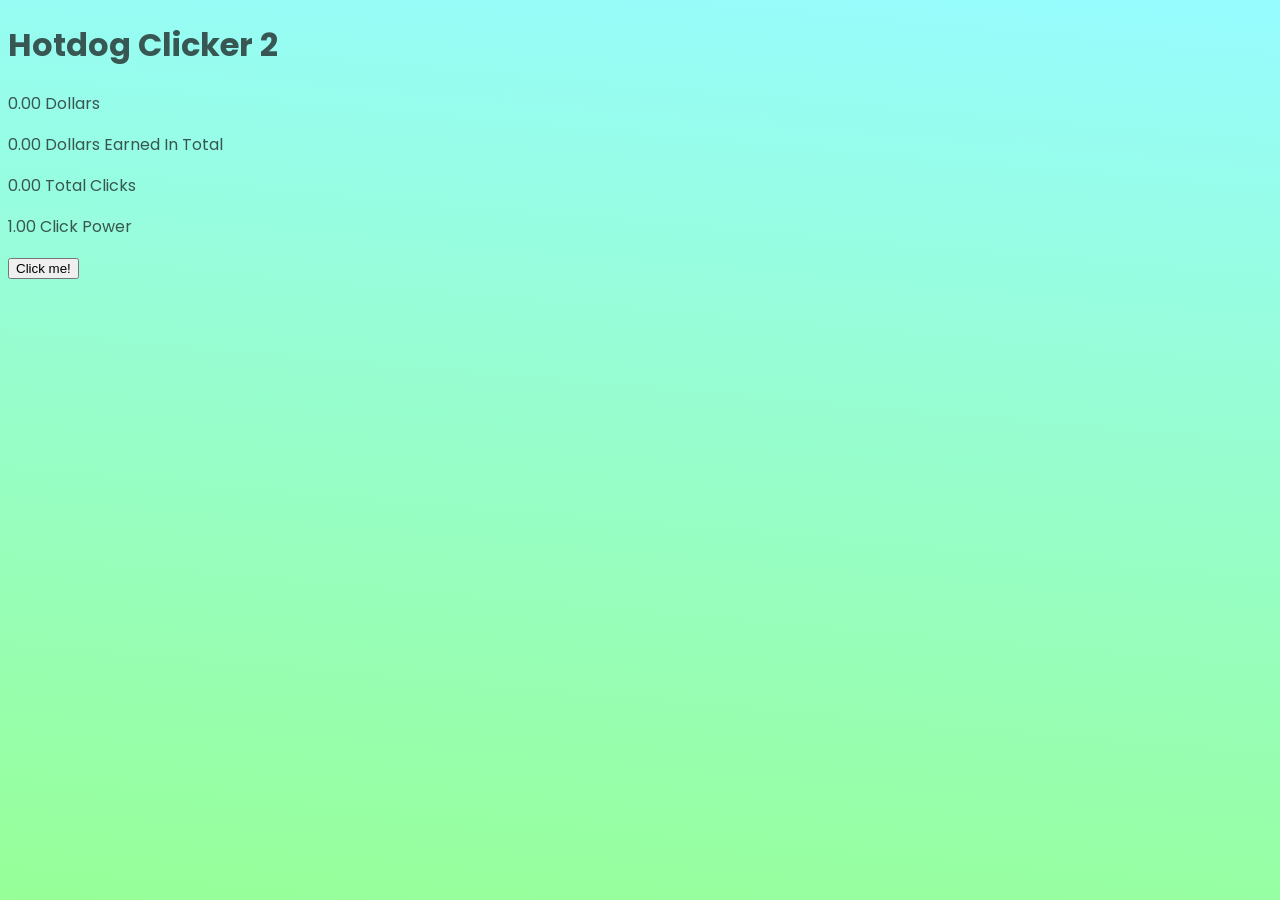
==== pages/index.html @ 62376025 "._." ====
<!DOCTYPE html>
<html lang="en">
<head>
    <meta charset="UTF-8">
    <meta name="viewport" content="width=device-width, initial-scale=1.0">
    <link rel="stylesheet" href="./css/index.css">
    <title>HOTDOG CLICKER 2</title>
</head>
<body>
    <h1>Hotdog Clicker 2</h1>

    <section id="stats">
        <p><span>0</span> Dollars</p>
        <p><span>0</span> Dollars Earned In Total</p>
        <p><span>0</span> Total Clicks</p>
        <p><span>1</span> Click Power</p>
    </section>

    <section id="game">
        <button>Click me!</button>
    </section>

    <script src="./js/test.js"></script>
</body>
</html>
---- pages/css/index.css ----
@import url('https://fonts.googleapis.com/css2?family=Poppins:ital,wght@0,100;0,200;0,300;0,400;0,500;0,600;0,700;0,800;0,900;1,100;1,200;1,300;1,400;1,500;1,600;1,700;1,800;1,900&display=swap');

:root {
    font-family: "Poppins", system-ui, sans-serif;
    text-decoration: none;
    color: #111111b4;
}

html {
    min-height: 100%;
}

body {
    background-image: linear-gradient(5deg, #97ff97, #97fcff);
}
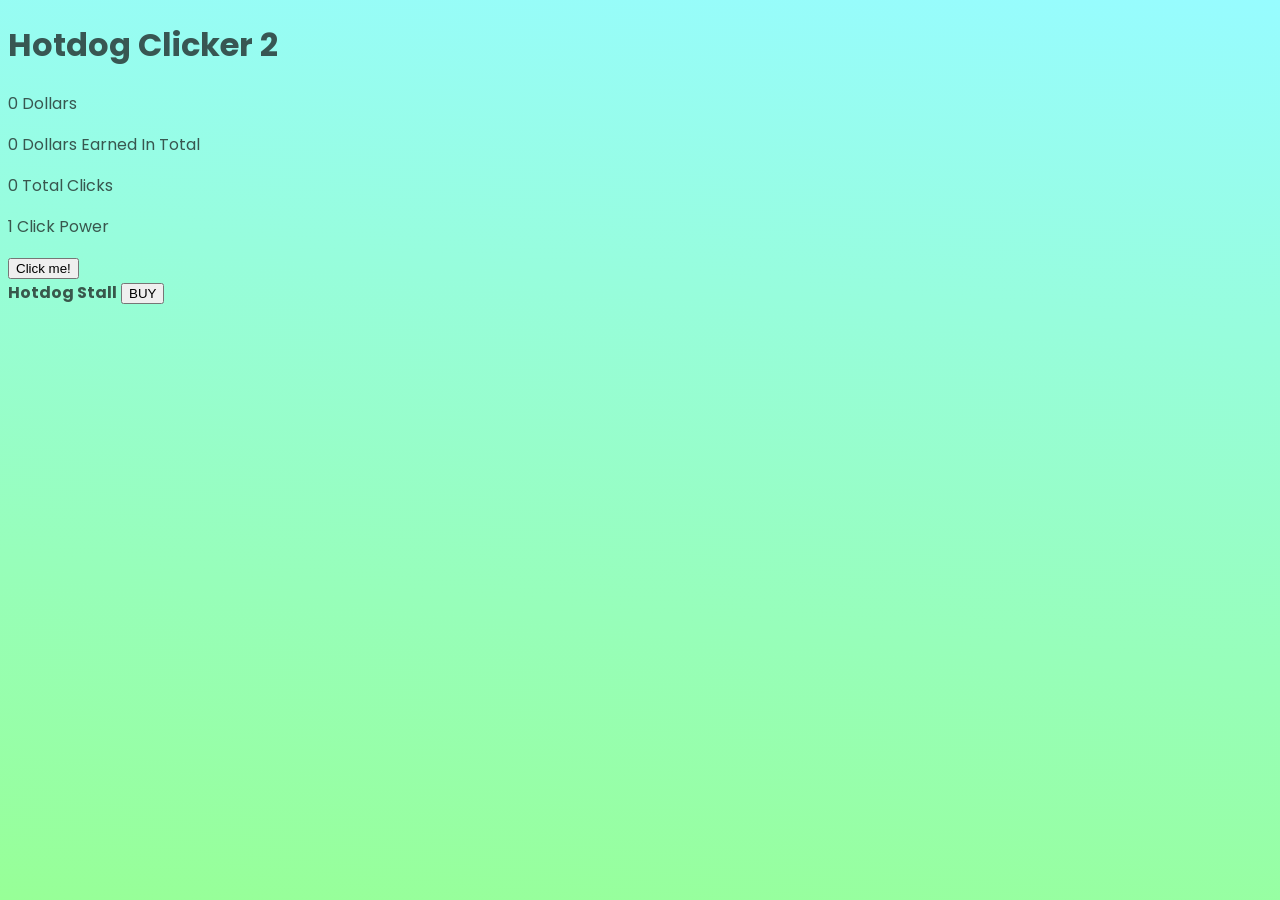
==== commit cb2131eb: "idk" ====
--- a/pages/index.html
+++ b/pages/index.html
@@ -20,6 +20,13 @@
         <button>Click me!</button>
     </section>
 
+    <section id="store">
+        <section>
+            <b>Hotdog Stall</b>
+            <button>BUY</button>
+        </section>
+    </section>
+
     <script src="./js/test.js"></script>
 </body>
 </html>
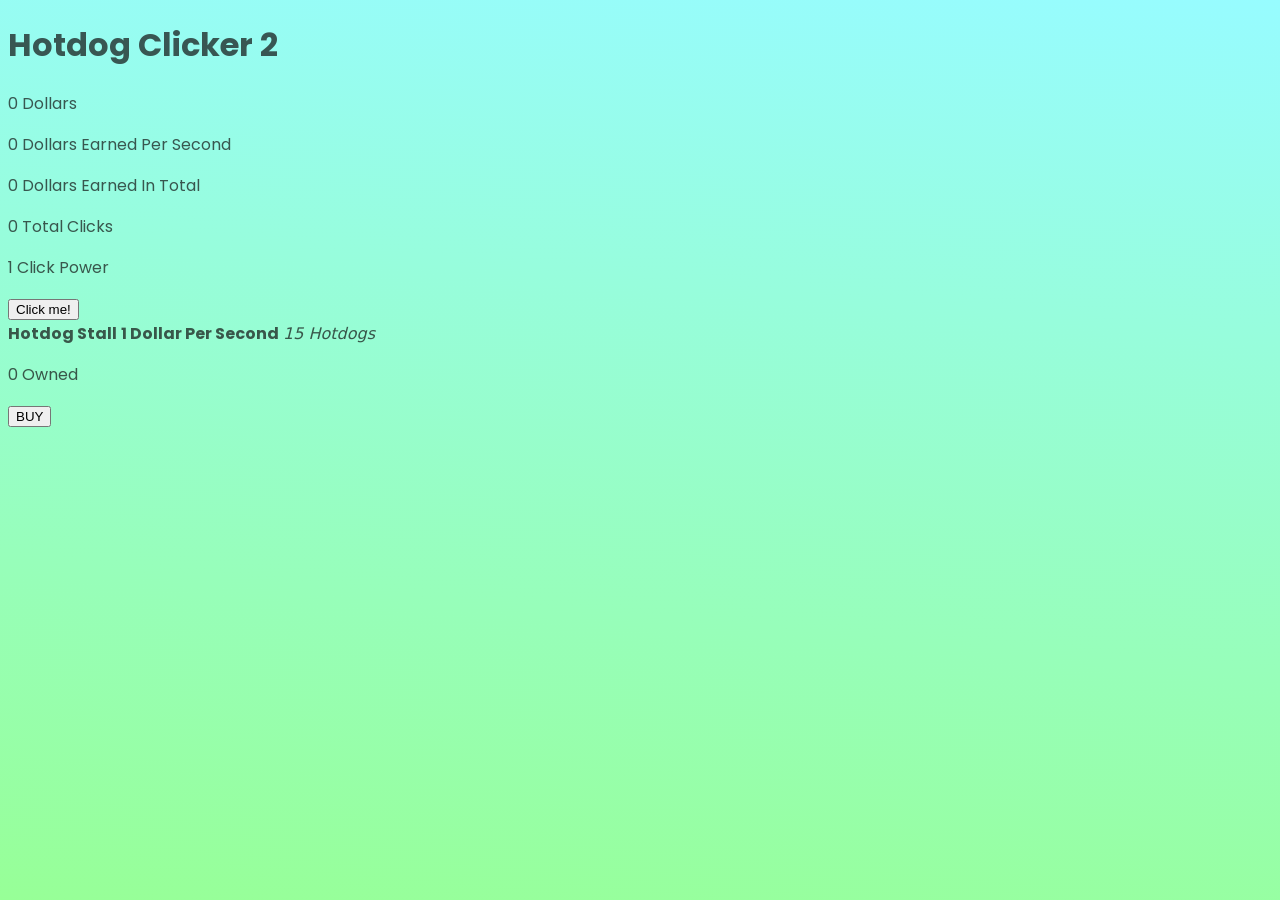
==== commit 1abdc191: "idk lol" ====
--- a/pages/index.html
+++ b/pages/index.html
@@ -11,6 +11,7 @@
 
     <section id="stats">
         <p><span>0</span> Dollars</p>
+        <p><span>0</span> Dollars Earned Per Second</p>
         <p><span>0</span> Dollars Earned In Total</p>
         <p><span>0</span> Total Clicks</p>
         <p><span>1</span> Click Power</p>
@@ -23,6 +24,9 @@
     <section id="store">
         <section>
             <b>Hotdog Stall</b>
+            <strong><span>1</span> Dollar Per Second</strong>
+            <em><span>15</span> Hotdogs</em>
+            <p><span>0</span> Owned</p>
             <button>BUY</button>
         </section>
     </section>
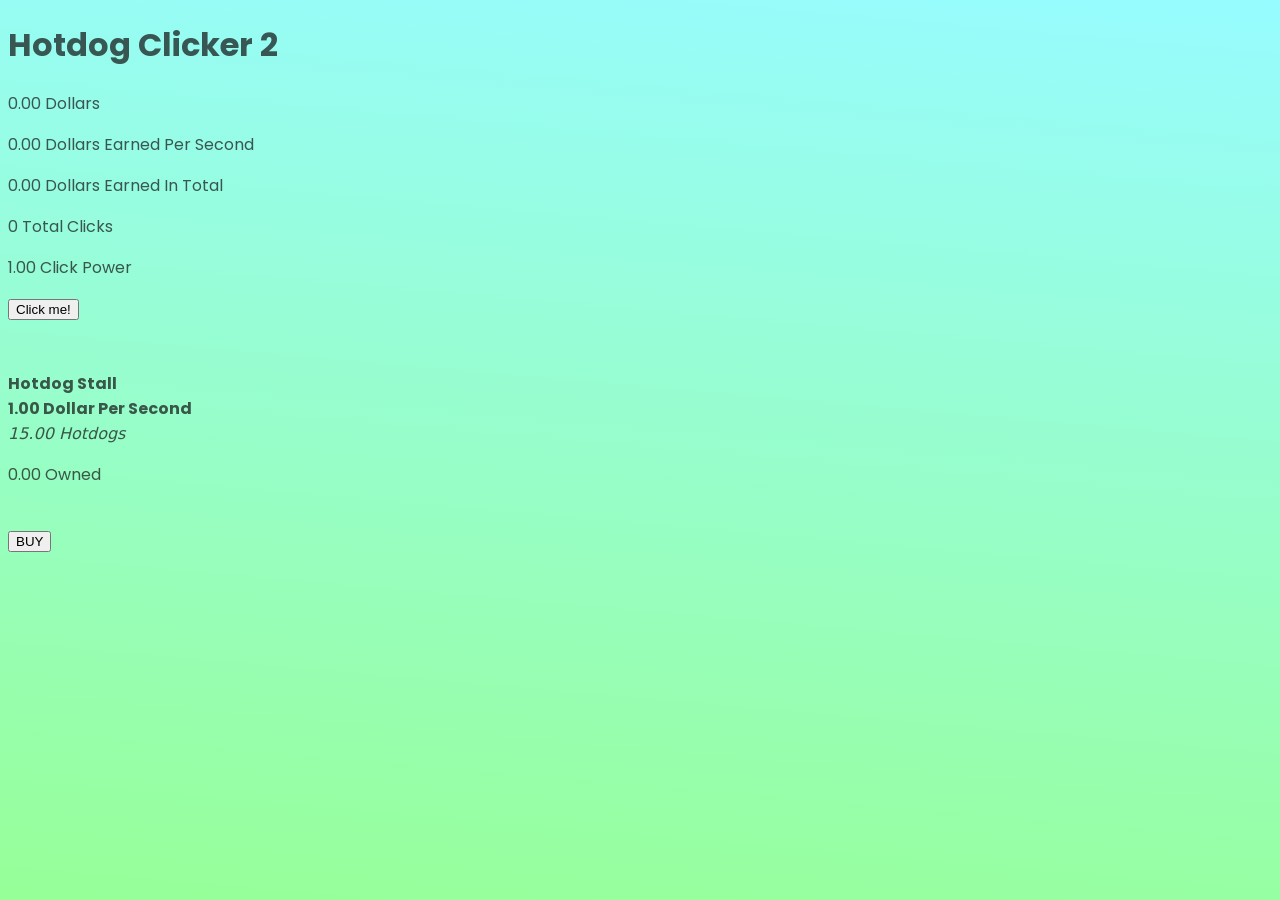
==== commit cf1f4be6: "oh my god" ====
--- a/pages/index.html
+++ b/pages/index.html
@@ -21,12 +21,18 @@
         <button>Click me!</button>
     </section>
 
-    <section id="store">
+    <br><br>
+
+    <section id="builds">
         <section>
             <b>Hotdog Stall</b>
+            <br>
             <strong><span>1</span> Dollar Per Second</strong>
+            <br>
             <em><span>15</span> Hotdogs</em>
+            <br>
             <p><span>0</span> Owned</p>
+            <br>
             <button>BUY</button>
         </section>
     </section>
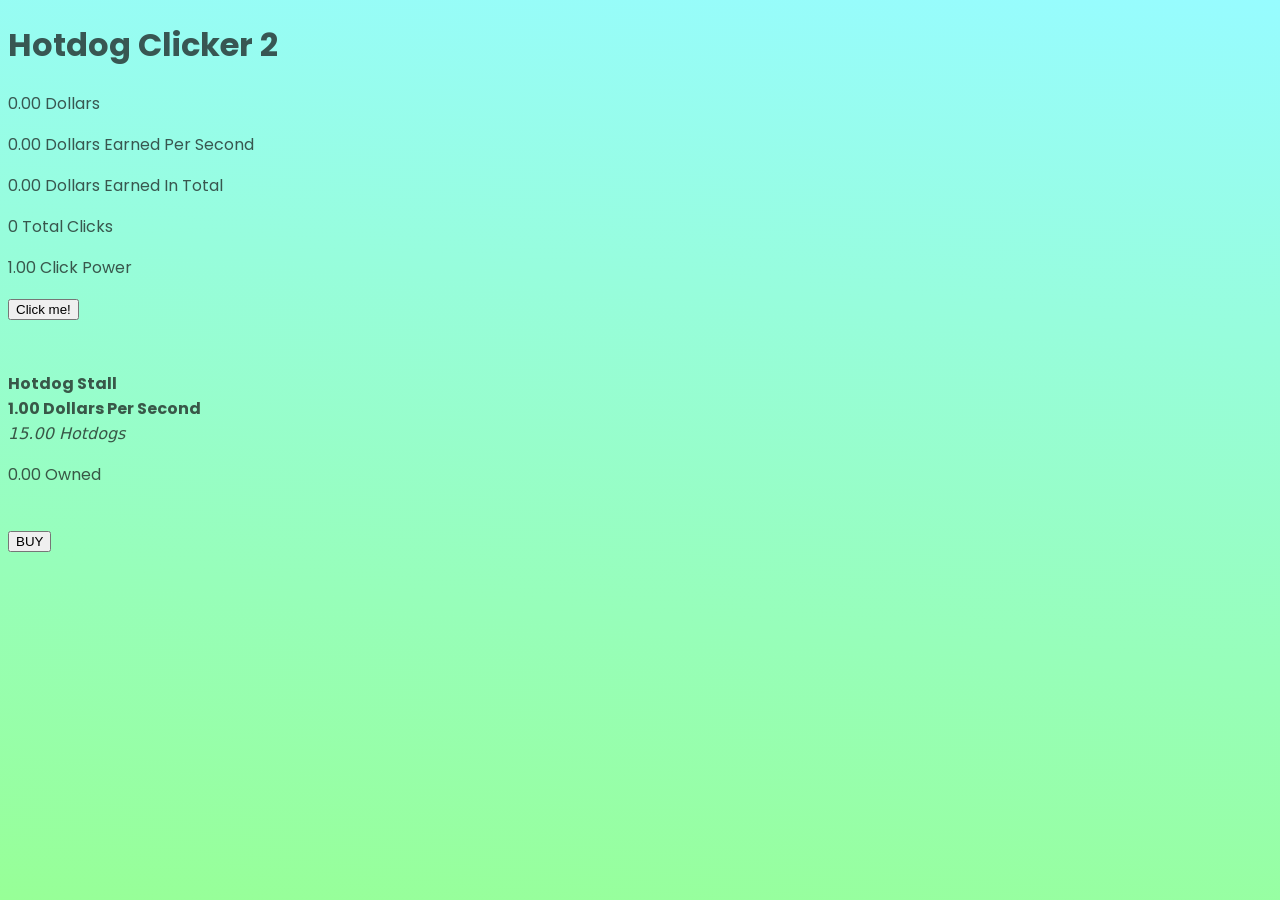
==== commit 963c3b05: "wook" ====
--- a/pages/index.html
+++ b/pages/index.html
@@ -27,7 +27,7 @@
         <section>
             <b>Hotdog Stall</b>
             <br>
-            <strong><span>1</span> Dollar Per Second</strong>
+            <strong><span>1</span> Dollars Per Second</strong>
             <br>
             <em><span>15</span> Hotdogs</em>
             <br>
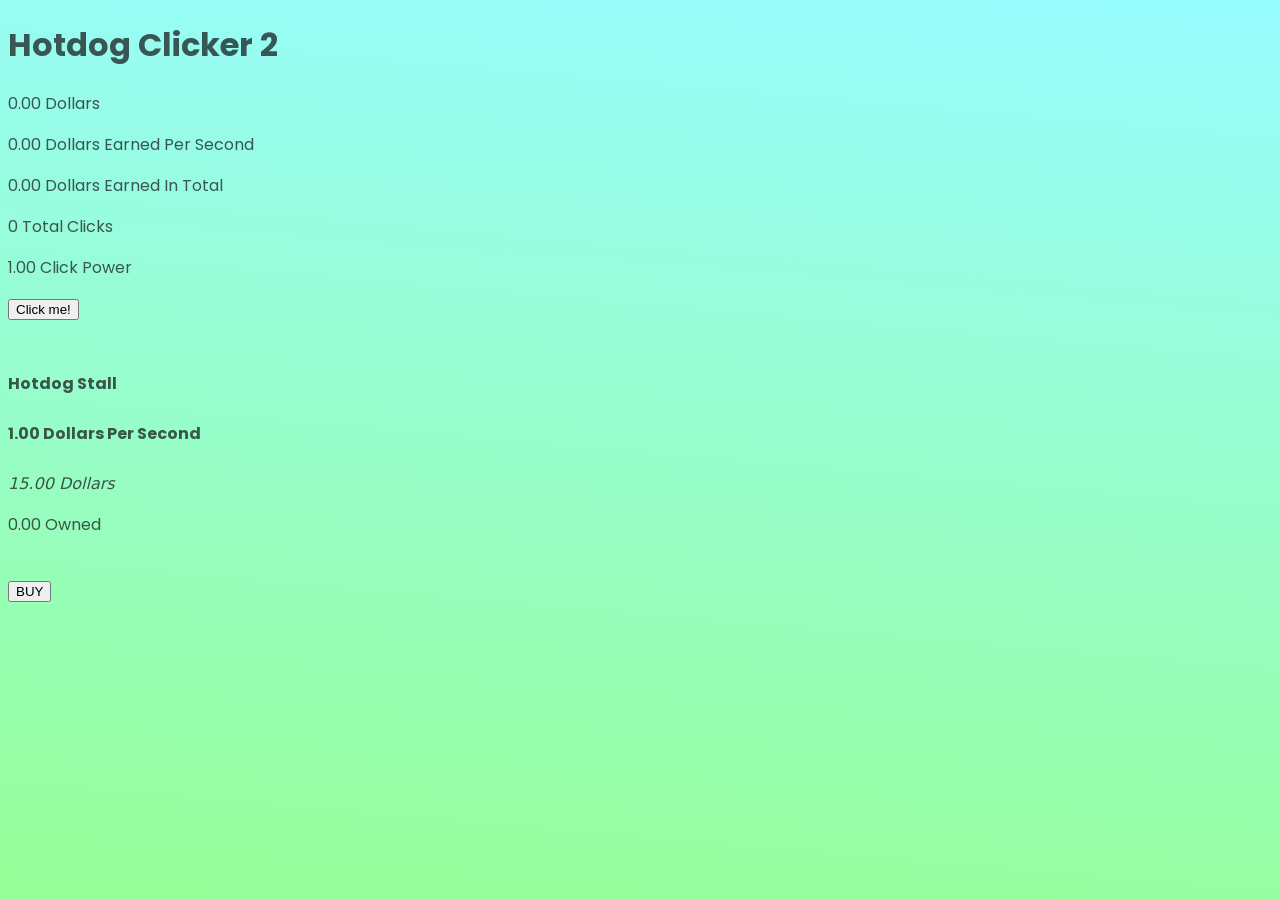
==== commit ff3c9ee0: "space" ====
--- a/pages/index.html
+++ b/pages/index.html
@@ -26,10 +26,10 @@
     <section id="builds">
         <section>
             <b>Hotdog Stall</b>
-            <br>
+            <br><br>
             <strong><span>1</span> Dollars Per Second</strong>
-            <br>
-            <em><span>15</span> Hotdogs</em>
+            <br><br>
+            <em><span>15</span> Dollars</em>
             <br>
             <p><span>0</span> Owned</p>
             <br>
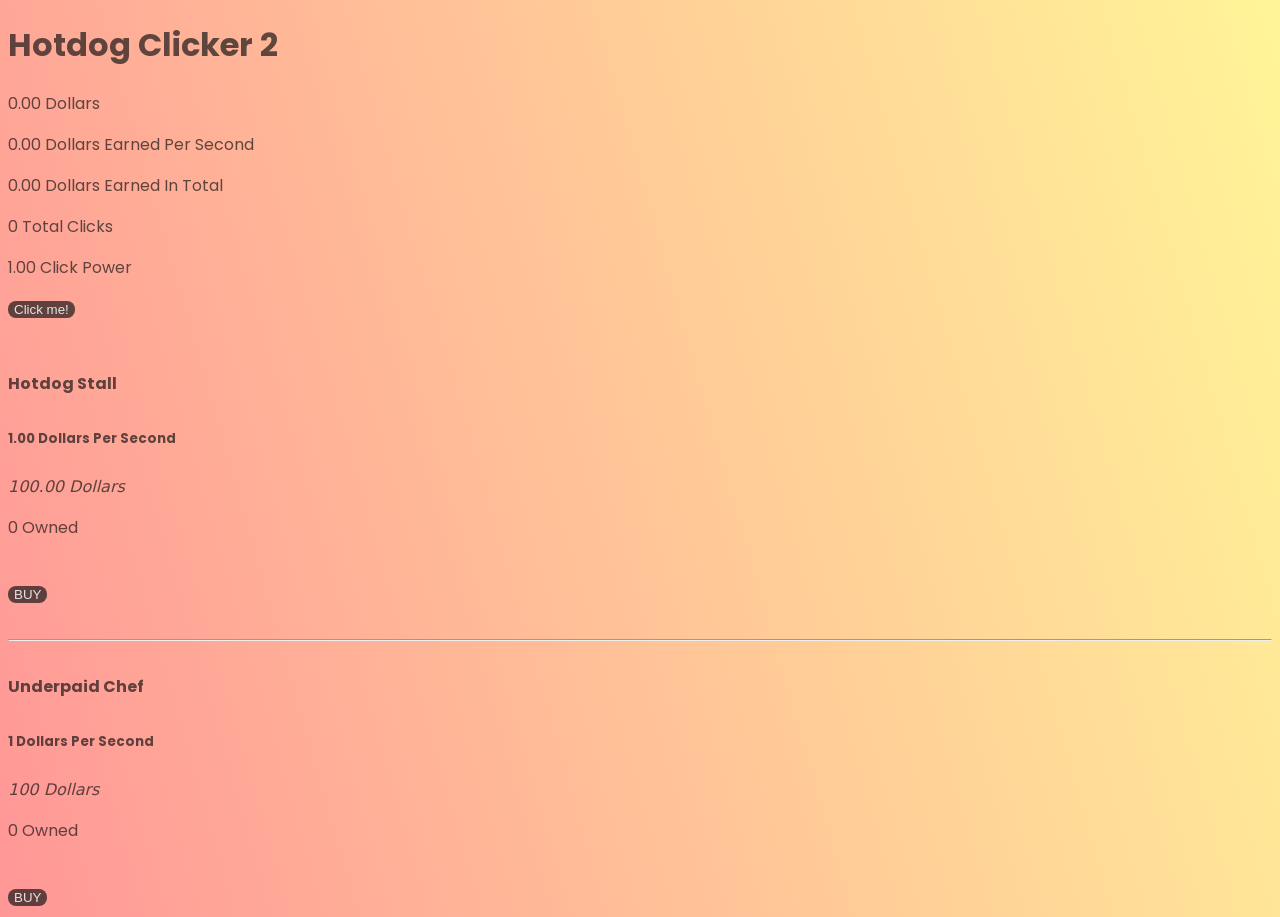
==== commit ac13833b: "UnDeRpAiD cHeF1!1!1!1!1!" ====
--- a/pages/index.html
+++ b/pages/index.html
@@ -27,9 +27,21 @@
         <section>
             <b>Hotdog Stall</b>
             <br><br>
-            <strong><span>1</span> Dollars Per Second</strong>
+            <sub><strong><span>0.1</span> Dollars Per Second</strong></sub>
             <br><br>
             <em><span>15</span> Dollars</em>
+            <br>
+            <p><span>0</span> Owned</p>
+            <br>
+            <button>BUY</button>
+        </section>
+        <br><hr><br>
+        <section>
+            <b>Underpaid Chef</b>
+            <br><br>
+            <sub><strong><span>1</span> Dollars Per Second</strong></sub>
+            <br><br>
+            <em><span>100</span> Dollars</em>
             <br>
             <p><span>0</span> Owned</p>
             <br>
--- a/pages/css/index.css
+++ b/pages/css/index.css
@@ -3,13 +3,20 @@
 :root {
     font-family: "Poppins", system-ui, sans-serif;
     text-decoration: none;
-    color: #111111b4;
+    color: #111111ab;
 }
 
 html {
     min-height: 100%;
 }
 
+button {
+    background-color: #111111ab !important;
+    color: #eeeeeeee !important;
+    border: none;
+    border-radius: 0.5rem;
+}
+
 body {
-    background-image: linear-gradient(5deg, #97ff97, #97fcff);
+    background-image: linear-gradient(74deg, #ff9797, #fff597);
 }
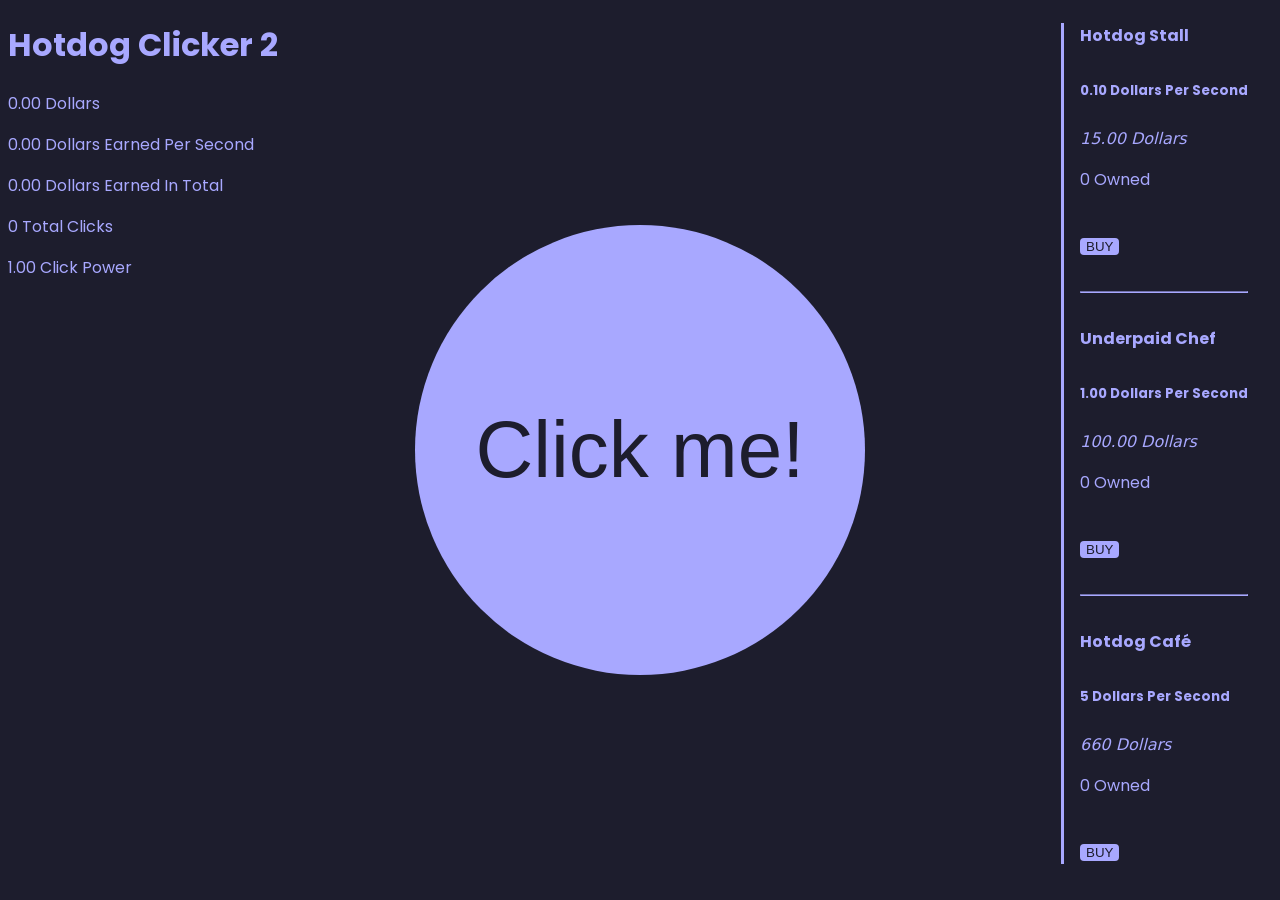
==== commit ef78d129: "welcome to el café" ====
--- a/pages/index.html
+++ b/pages/index.html
@@ -47,6 +47,18 @@
             <br>
             <button>BUY</button>
         </section>
+        <br><hr><br>
+        <section>
+            <b>Hotdog Café</b>
+            <br><br>
+            <sub><strong><span>5</span> Dollars Per Second</strong></sub>
+            <br><br>
+            <em><span>660</span> Dollars</em>
+            <br>
+            <p><span>0</span> Owned</p>
+            <br>
+            <button>BUY</button>
+        </section>
     </section>
 
     <script src="./js/test.js"></script>
--- a/pages/css/index.css
+++ b/pages/css/index.css
@@ -3,20 +3,51 @@
 :root {
     font-family: "Poppins", system-ui, sans-serif;
     text-decoration: none;
-    color: #111111ab;
+    color: #a8a8ff;
 }
 
 html {
     min-height: 100%;
 }
 
+#game {
+    margin: 0;
+    position: absolute;
+    top: 50%;
+    left: 50%;
+    transform: translateY(-50%) translateX(-50%);
+}
+
+#builds {
+    right: 2.5%;
+    top: 2.5%;
+    position: absolute;
+    border-left-color: #a8a8ff;
+    border-left-style: solid;
+    border-left-width: medium;
+    padding-left: 1.25%;
+    overflow: scroll;
+}
+
+hr {
+    border-color: #a8a8ff;
+    border-width: thin;
+}
+
 button {
-    background-color: #111111ab !important;
-    color: #eeeeeeee !important;
+    background-color: #a8a8ff !important;
+    color: #1d1d2d !important;
     border: none;
-    border-radius: 0.5rem;
+    border-radius: 0.25rem;
+}
+
+#game button {
+    width: 50vh;
+    height: 50vh;
+    border-radius: 50%;
+    font-size: 5rem;
 }
 
 body {
-    background-image: linear-gradient(74deg, #ff9797, #fff597);
+    background-color: #1d1d2d
 }
